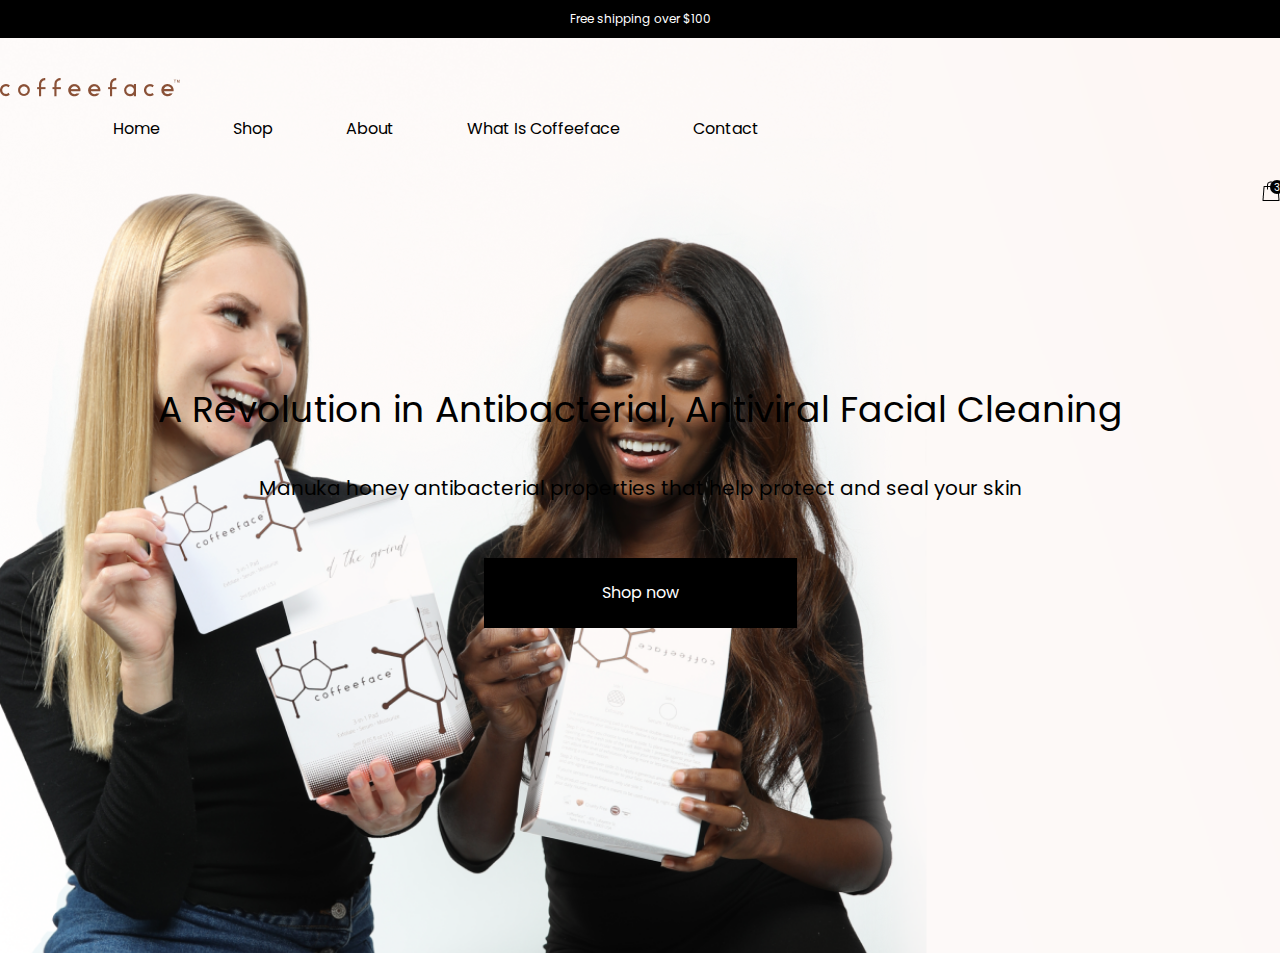
==== index.html @ 2ceeccbe "Updates" ====
<!DOCTYPE html>
<html lang="en">

<head>
  <meta charset="UTF-8">
  <meta name="viewport" content="width=device-width, initial-scale=1.0">
  <title>Title</title>
  <link href="https://cdn.jsdelivr.net/npm/bootstrap@5.0.1/dist/css/bootstrap.min.css" rel="stylesheet"
    integrity="sha384-+0n0xVW2eSR5OomGNYDnhzAbDsOXxcvSN1TPprVMTNDbiYZCxYbOOl7+AMvyTG2x" crossorigin="anonymous">
  <link rel="stylesheet" href="./styles/main.css">
</head>

<body>
  <header class="header">
    <div class="container">
      <div class="row">
        <div class="col-12">
          <p>Free shipping over $100</p>
        </div>
      </div>
    </div>
  </header>
  <section class="main-content">
    <div class="container">
      <div class="row">
        <div class="main-content__logo col-3">
          <a href="#">
            <img src="./images/coffee-face-logo.png" alt="coffe-face-logo">
          </a>
        </div>
        <div class="col-7">
          <ul class="main-content__nav nav">
            <li class="nav__item">
              <a class="nav__link" href="#">Home</a>
            </li>
            <li class="nav__item">
              <a class="nav__link" href="#">Shop</a>
            </li>
            <li class="nav__item">
              <a class="nav__link" href="#">About</a>
            </li>
            <li class="nav__item">
              <a class="nav__link" href="#">What is Coffeeface</a>
            </li>
            <li class="nav__item">
              <a class="nav__link" href="#">Contact</a>
            </li>
          </ul>
        </div>
        <div class="col-2 main-content__cart">
          <a href="#">
            <img src="./images/cart.png" alt="cart-icon">
            <div class="main-content__cart--item">
              <span>3</span>
            </div>
          </a>
        </div>
      </div>
      <div class="row">
        <div class="col-7 main-content__img">
        </div>
        <div class="col-5 main-content__info">
          <h1 class="main-content__header">A Revolution in Antibacterial,
            Antiviral Facial Cleaning</h1>
          <p class="main-content__desc">Manuka honey antibacterial properties that help protect and seal your skin</p>
          <button class="main-content__button">Shop now</button>
        </div>
      </div>
    </div>
  </section>
  <script src="https://code.jquery.com/jquery-3.3.1.slim.min.js"
    integrity="sha384-q8i/X+965DzO0rT7abK41JStQIAqVgRVzpbzo5smXKp4YfRvH+8abtTE1Pi6jizo" crossorigin="anonymous">
    </script>
  <script src="https://cdn.jsdelivr.net/npm/@popperjs/core@2.9.2/dist/umd/popper.min.js"
    integrity="sha384-IQsoLXl5PILFhosVNubq5LC7Qb9DXgDA9i+tQ8Zj3iwWAwPtgFTxbJ8NT4GN1R8p" crossorigin="anonymous">
    </script>
  <script src="https://cdn.jsdelivr.net/npm/bootstrap@5.0.1/dist/js/bootstrap.min.js"
    integrity="sha384-Atwg2Pkwv9vp0ygtn1JAojH0nYbwNJLPhwyoVbhoPwBhjQPR5VtM2+xf0Uwh9KtT" crossorigin="anonymous">
    </script>
  <script type="text/javascript" src="scripts/main.js"></script>
</body>

</html>
---- styles/main.css ----
h1 {
  font-family: "Roboto", sans-serif;
  font-weight: 400; }

@font-face {
  font-family: "Poppins";
  src: url("../fonts/poppins-regular.woff") format("woff");
  font-style: normal;
  font-weight: normal; }

.main-content {
  background: url(../images/main-content-bg.png) no-repeat;
  background-size: cover;
  padding-top: 40px;
  padding-bottom: 325px; }
  .main-content__cart {
    display: -webkit-box;
    display: -ms-flexbox;
    display: flex;
    -webkit-box-pack: end;
        -ms-flex-pack: end;
            justify-content: flex-end; }
  .main-content__cart a {
    text-decoration: none;
    position: relative; }
  .main-content__cart--item {
    background: #000;
    width: 14px;
    height: 14px;
    border-radius: 50%;
    display: -webkit-box;
    display: -ms-flexbox;
    display: flex;
    -webkit-box-pack: center;
        -ms-flex-pack: center;
            justify-content: center;
    -webkit-box-align: center;
        -ms-flex-align: center;
            align-items: center;
    position: absolute;
    top: -1px;
    left: 8px; }
  .main-content__cart--item span {
    font-family: Poppins, sans-serif;
    font-size: 10px;
    line-height: 15px;
    text-align: center;
    color: #fff; }
  .main-content__info {
    display: -webkit-box;
    display: -ms-flexbox;
    display: flex;
    -webkit-box-orient: vertical;
    -webkit-box-direction: normal;
        -ms-flex-direction: column;
            flex-direction: column;
    -webkit-box-pack: center;
        -ms-flex-pack: center;
            justify-content: center;
    -webkit-box-align: center;
        -ms-flex-align: center;
            align-items: center; }
  .main-content__header {
    font-family: Poppins, sans-serif;
    font-weight: 300;
    font-size: 36px;
    line-height: 140%;
    text-align: center;
    margin-top: 180px; }
  .main-content__desc {
    font-family: Poppins, sans-serif;
    font-size: 20px;
    line-height: 30px;
    text-align: center;
    color: #000;
    margin-top: 13px; }
  .main-content__button {
    background: #000;
    padding: 23px 118px;
    border: none;
    font-family: Poppins, sans-serif;
    font-size: 16px;
    line-height: 24px;
    text-align: center;
    color: #fff;
    margin-top: 35px; }

.nav {
  list-style: none;
  display: -webkit-box;
  display: -ms-flexbox;
  display: flex;
  margin-bottom: 40px; }
  .nav__item {
    margin-left: 73px; }
  .nav__link {
    font-family: Poppins, sans-serif;
    font-size: 16px;
    line-height: 24px;
    text-align: center;
    text-transform: capitalize;
    color: #000;
    text-decoration: none;
    -webkit-transition: 0.5s;
    transition: 0.5s; }
  .nav__link:hover {
    color: #8a5137; }

body {
  padding: 0;
  margin: 0; }

.header {
  background: #000;
  padding: 10px; }

.header p {
  font-family: Poppins, sans-serif;
  font-weight: 300;
  font-size: 12px;
  line-height: 18px;
  text-align: center;
  color: #fff;
  margin: 0; }

/*# sourceMappingURL=main.css.map */
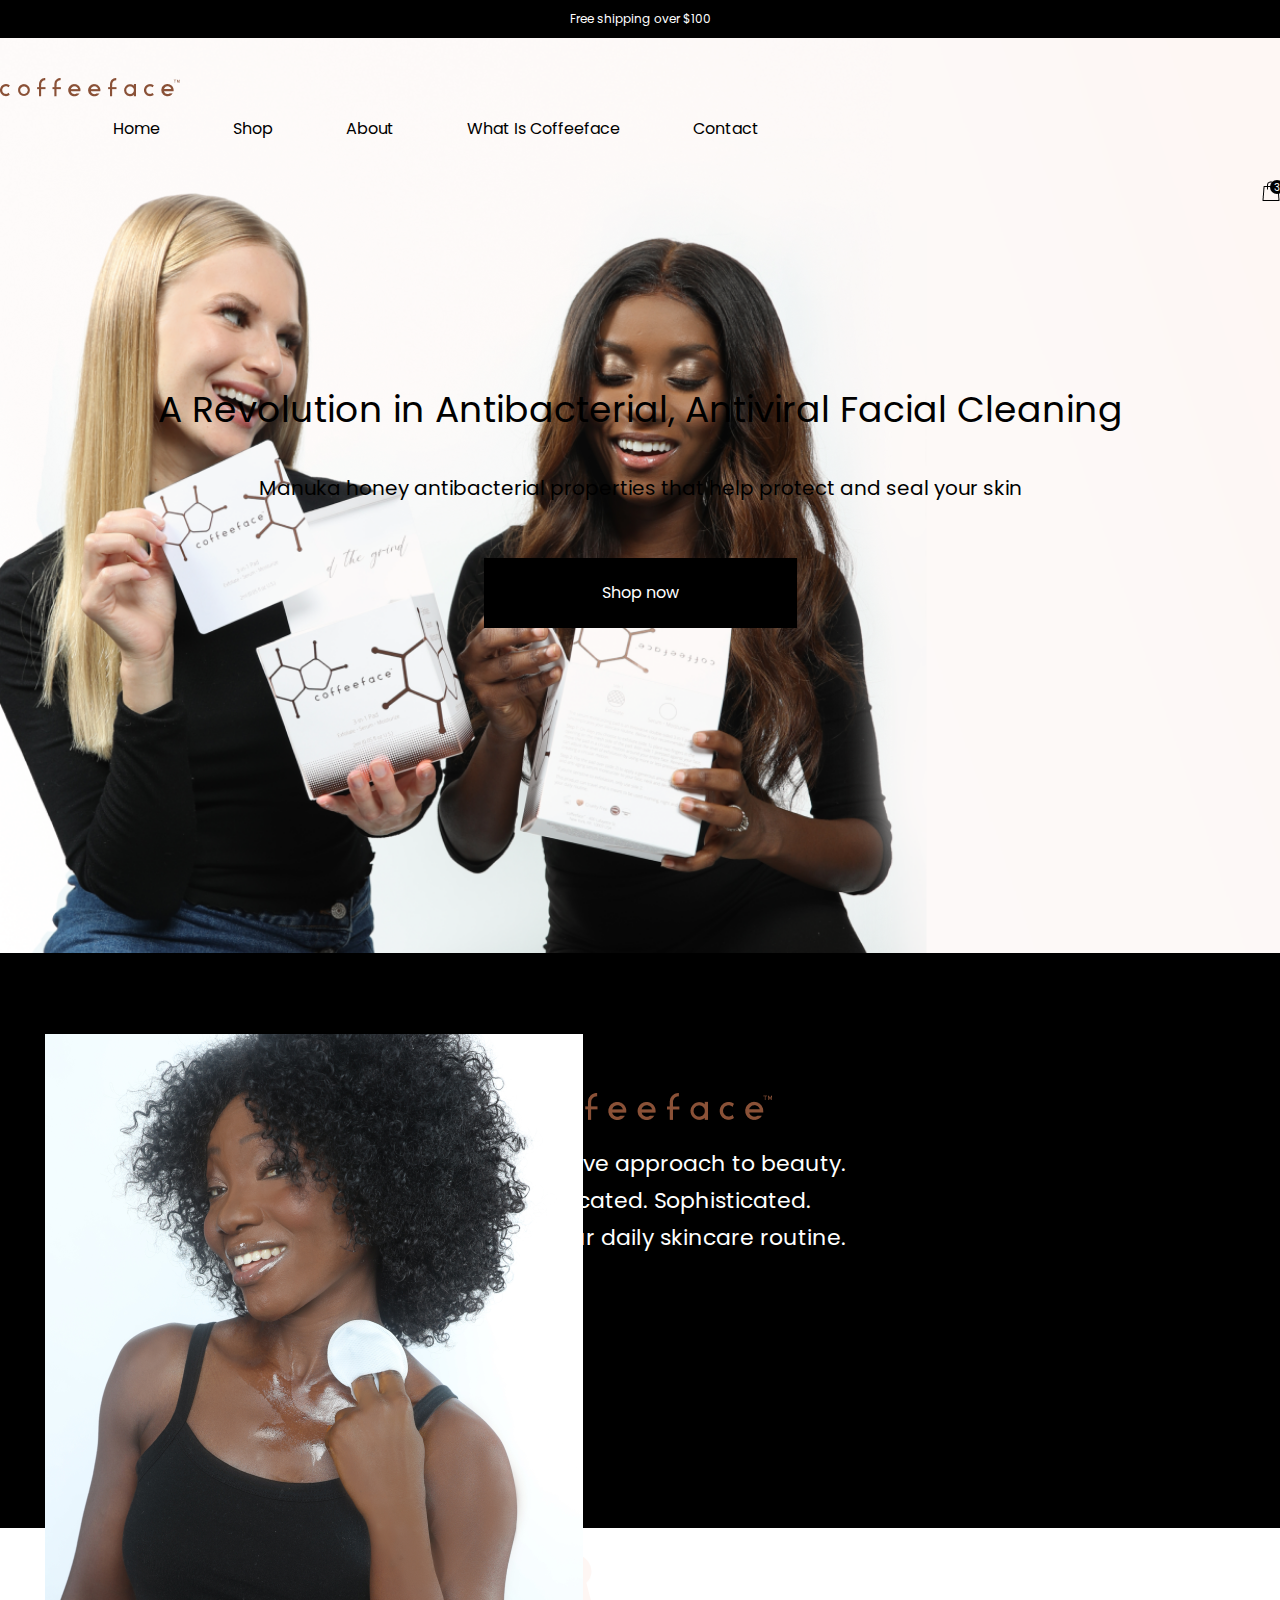
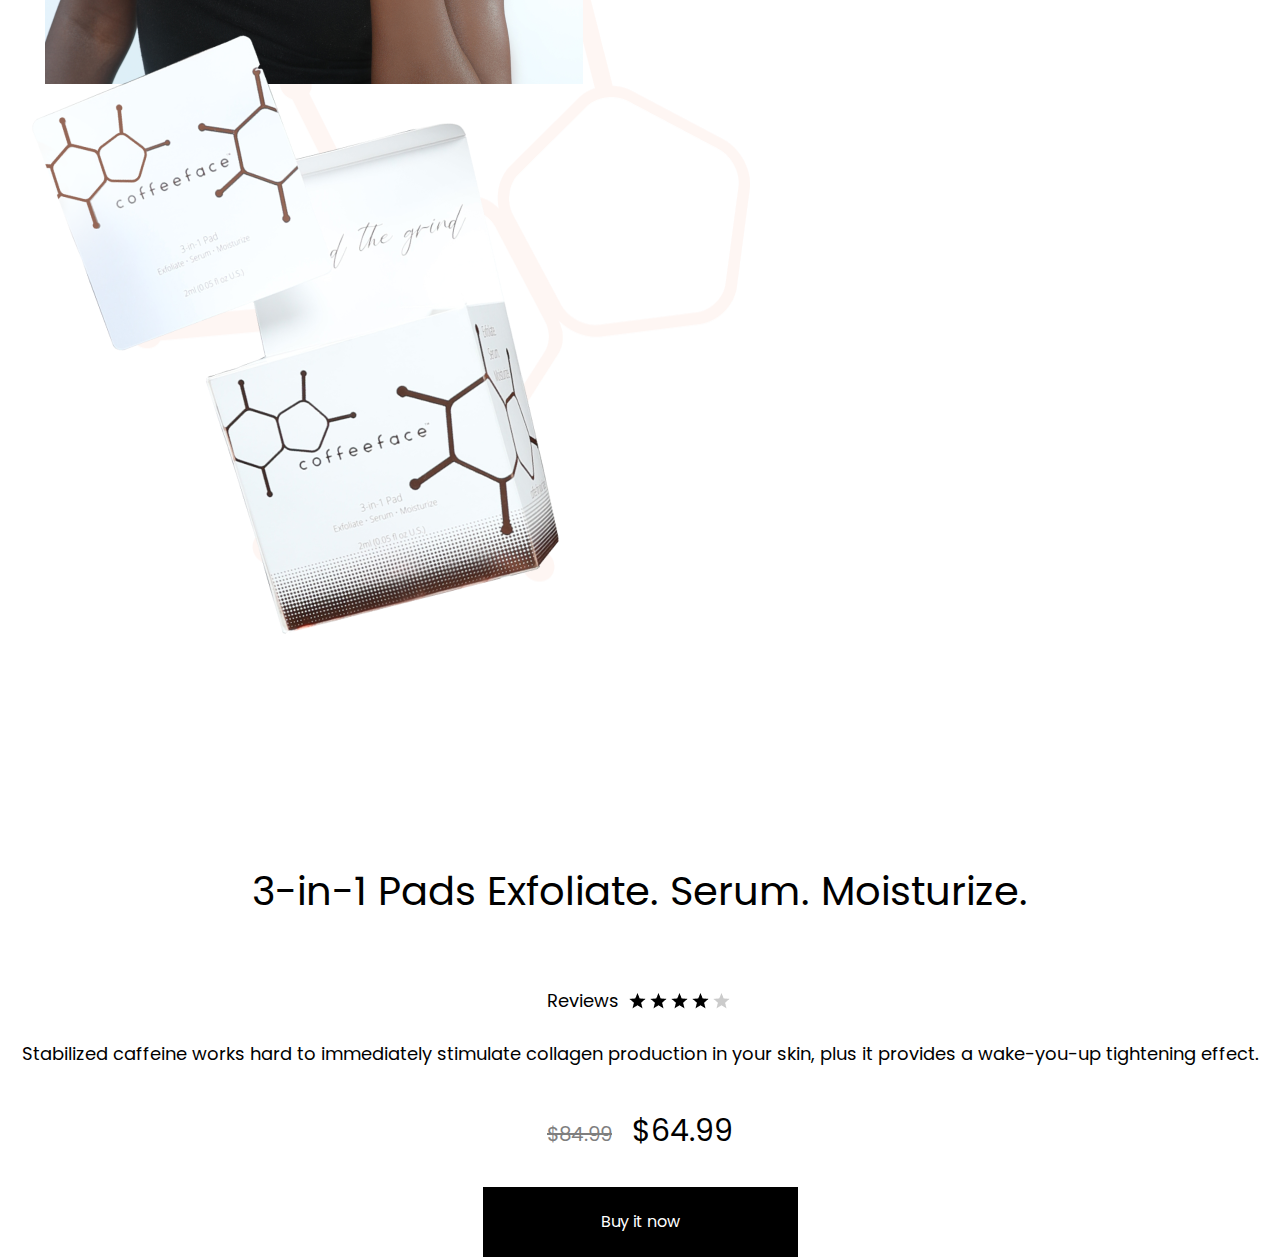
==== commit 7ea03881: "Updates" ====
--- a/index.html
+++ b/index.html
@@ -4,7 +4,7 @@
 <head>
   <meta charset="UTF-8">
   <meta name="viewport" content="width=device-width, initial-scale=1.0">
-  <title>Title</title>
+  <title>Coffee face</title>
   <link href="https://cdn.jsdelivr.net/npm/bootstrap@5.0.1/dist/css/bootstrap.min.css" rel="stylesheet"
     integrity="sha384-+0n0xVW2eSR5OomGNYDnhzAbDsOXxcvSN1TPprVMTNDbiYZCxYbOOl7+AMvyTG2x" crossorigin="anonymous">
   <link rel="stylesheet" href="./styles/main.css">
@@ -28,7 +28,7 @@
             <img src="./images/coffee-face-logo.png" alt="coffe-face-logo">
           </a>
         </div>
-        <div class="col-7">
+        <div class="col-7 main-content__nav-col">
           <ul class="main-content__nav nav">
             <li class="nav__item">
               <a class="nav__link" href="#">Home</a>
@@ -68,6 +68,65 @@
       </div>
     </div>
   </section>
+  <section class="description">
+    <div class="container">
+      <div class="row">
+        <div class="col description__info">
+          <img src="./images/coffee-face-logo-desc.png" alt="coffee-face-logo">
+          <p class="description__text">is an innovative approach to beauty. <br>
+            Uncomplicated. Sophisticated. <br>
+            Declutter your daily skincare routine.
+          </p>
+        </div>
+        <div class="col">
+          <img
+          class="description__img"
+          src="./images/desc-img.png"
+          alt="woman-photo">
+        </div>
+      </div>
+    </div>
+  </section>
+  <section class="product">
+    <div class="container">
+      <div class="row">
+        <div class="col product__img">
+          <img src="images/product-img.png" alt="product-img">
+
+        </div>
+        <div class="col product__info">
+          <h2 class="product__header">3-in-1 Pads Exfoliate. Serum. Moisturize.</h2>
+          <div class="product__review">
+            <span class="product__review--text">Reviews</span>
+            <img
+            class="product__review--star"
+            src="./images/star-active.png"
+            alt="star-active">
+            <img
+            class="product__review--star"
+            src="./images/star-active.png"
+            alt="star-active">
+            <img
+            class="product__review--star"
+            src="./images/star-active.png"
+            alt="star-active">
+            <img
+            class="product__review--star"
+            src="./images/star-active.png"
+            alt="star-active">
+            <img
+            class="product__review--star"
+            src="./images/star-non-active.png"
+            alt="star-not-active">
+          </div>
+          <p class="product__text">Stabilized caffeine works hard to immediately stimulate collagen production in your skin, plus it provides
+            a wake-you-up tightening effect.</p>
+          <p class="product__price"><span class="product__old-price">$84.99</span>$64.99</p>
+          <button class="product__button">Buy it now</button>
+        </div>
+      </div>
+    </div>
+  </section>
   <script src="https://code.jquery.com/jquery-3.3.1.slim.min.js"
     integrity="sha384-q8i/X+965DzO0rT7abK41JStQIAqVgRVzpbzo5smXKp4YfRvH+8abtTE1Pi6jizo" crossorigin="anonymous">
     </script>
--- a/styles/main.css
+++ b/styles/main.css
@@ -84,6 +84,9 @@
     text-align: center;
     color: #fff;
     margin-top: 35px; }
+  @media screen and (max-width: 375px) {
+    .main-content__nav-col {
+      display: none; } }
 
 .nav {
   list-style: none;
@@ -106,6 +109,114 @@
   .nav__link:hover {
     color: #8a5137; }
 
+.description {
+  background: #000;
+  padding-top: 140px;
+  height: 435px; }
+  .description__info {
+    display: -webkit-box;
+    display: -ms-flexbox;
+    display: flex;
+    -webkit-box-orient: vertical;
+    -webkit-box-direction: normal;
+        -ms-flex-direction: column;
+            flex-direction: column;
+    -webkit-box-align: center;
+        -ms-flex-align: center;
+            align-items: center; }
+  .description__text {
+    font-family: Poppins, sans-serif;
+    font-weight: 300;
+    font-size: 22px;
+    line-height: 170%;
+    text-align: center;
+    color: #fff;
+    margin-top: 25px; }
+  .description__img {
+    position: relative;
+    top: -245px;
+    left: 45px; }
+
+.product {
+  background: #fff; }
+  .product__img {
+    background: url(../images/vector.png) no-repeat;
+    background-position: 20% -30%; }
+  .product__img img {
+    position: relative;
+    left: -45px;
+    top: 40px; }
+  .product__info {
+    display: -webkit-box;
+    display: -ms-flexbox;
+    display: flex;
+    -webkit-box-orient: vertical;
+    -webkit-box-direction: normal;
+        -ms-flex-direction: column;
+            flex-direction: column;
+    -webkit-box-pack: center;
+        -ms-flex-pack: center;
+            justify-content: center;
+    -webkit-box-align: center;
+        -ms-flex-align: center;
+            align-items: center; }
+  .product__header {
+    font-family: Poppins, sans-serif;
+    font-weight: 200;
+    font-size: 40px;
+    line-height: 130%;
+    text-align: center;
+    color: #000;
+    margin-top: 206px; }
+  .product__review {
+    display: -webkit-box;
+    display: -ms-flexbox;
+    display: flex;
+    -webkit-box-align: center;
+        -ms-flex-align: center;
+            align-items: center;
+    margin-top: 40px; }
+  .product__review--text {
+    font-family: Poppins, sans-serif;
+    font-weight: 300;
+    font-size: 18px;
+    line-height: 125.5%;
+    color: #000;
+    margin-right: 10px; }
+  .product__review--star {
+    margin-right: 4px; }
+  .product__text {
+    font-family: Poppins, sans-serif;
+    font-weight: 300;
+    font-size: 18px;
+    line-height: 170%;
+    text-align: center;
+    color: #000;
+    margin-top: 27px; }
+  .product__price {
+    font-family: Poppins, sans-serif;
+    font-style: normal;
+    font-weight: 200;
+    font-size: 30px;
+    line-height: 150%;
+    text-align: center;
+    color: #000;
+    margin-top: 20px; }
+  .product__old-price {
+    font-size: 20px;
+    opacity: 0.5;
+    margin-right: 20px;
+    text-decoration: line-through; }
+  .product__button {
+    background: #000;
+    padding: 23px 118px;
+    border: none;
+    font-family: Poppins, sans-serif;
+    font-size: 16px;
+    line-height: 24px;
+    text-align: center;
+    color: #fff; }
+
 body {
   padding: 0;
   margin: 0; }
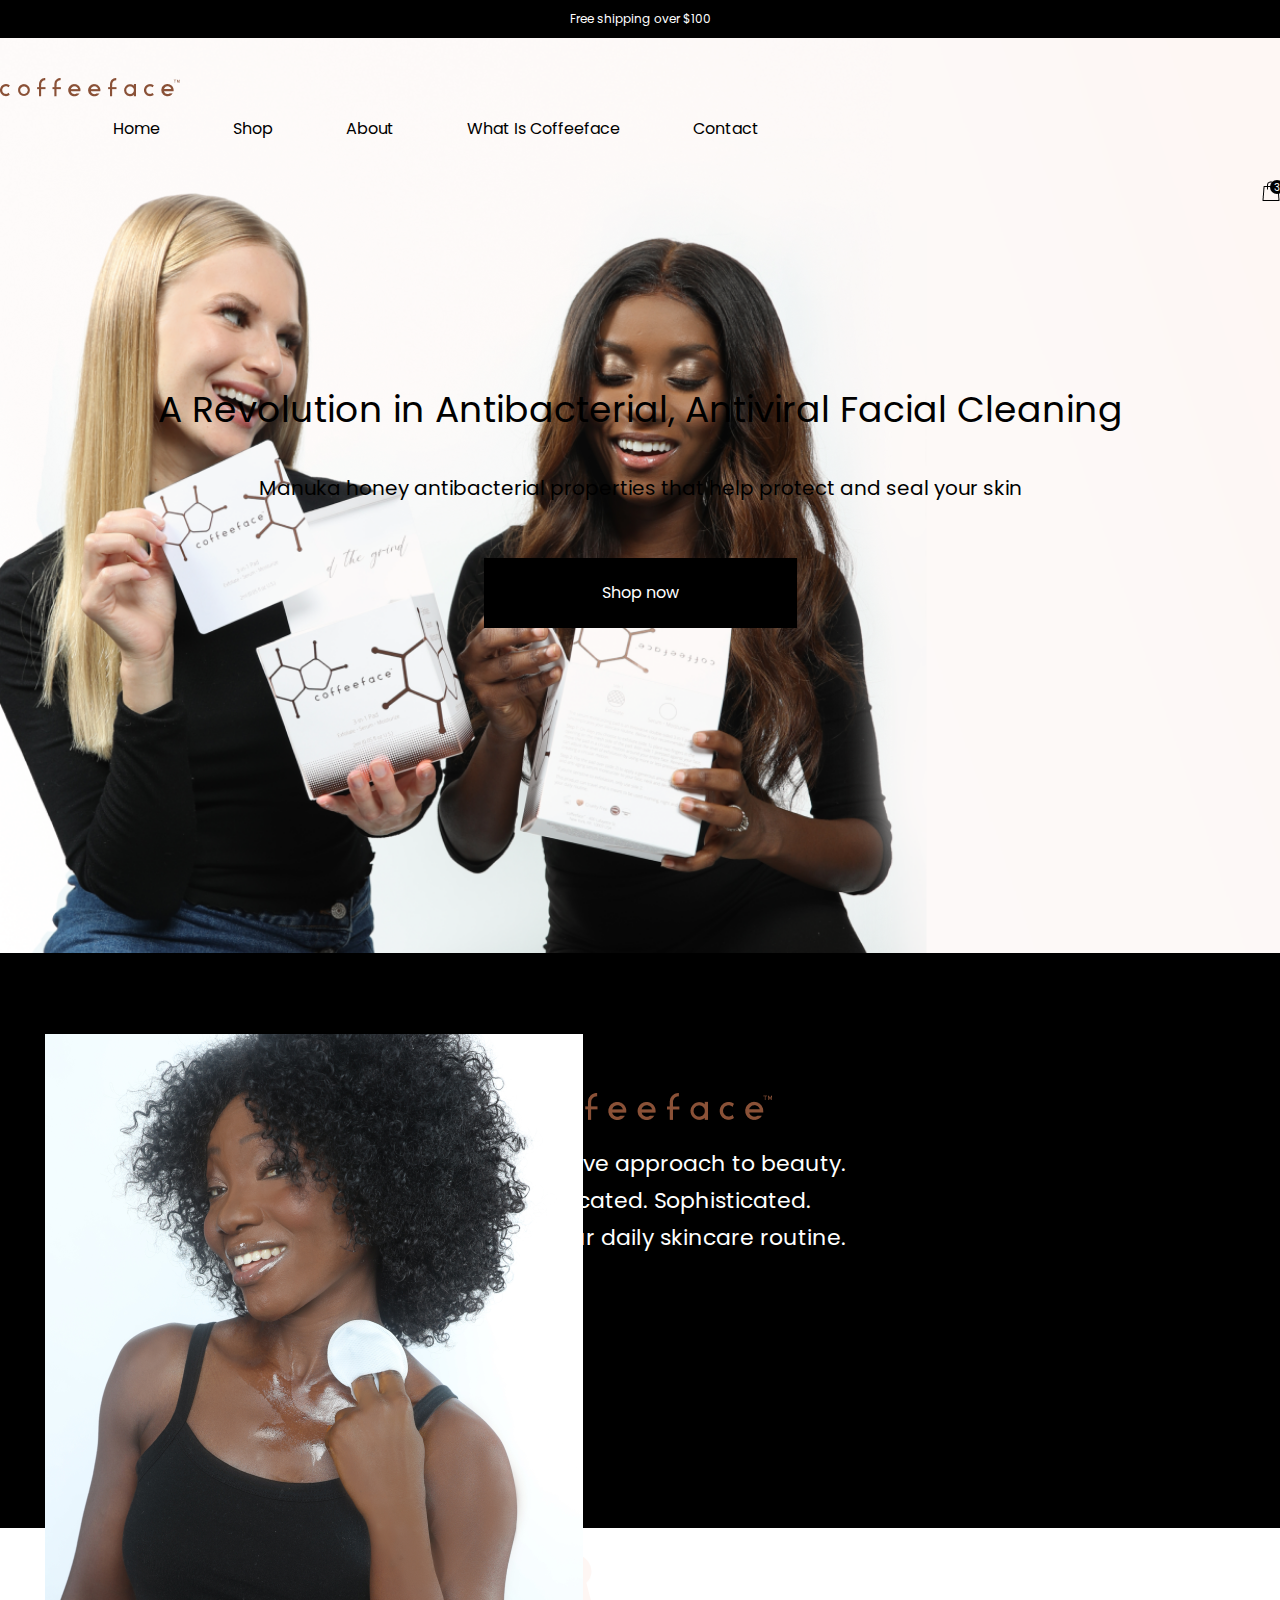
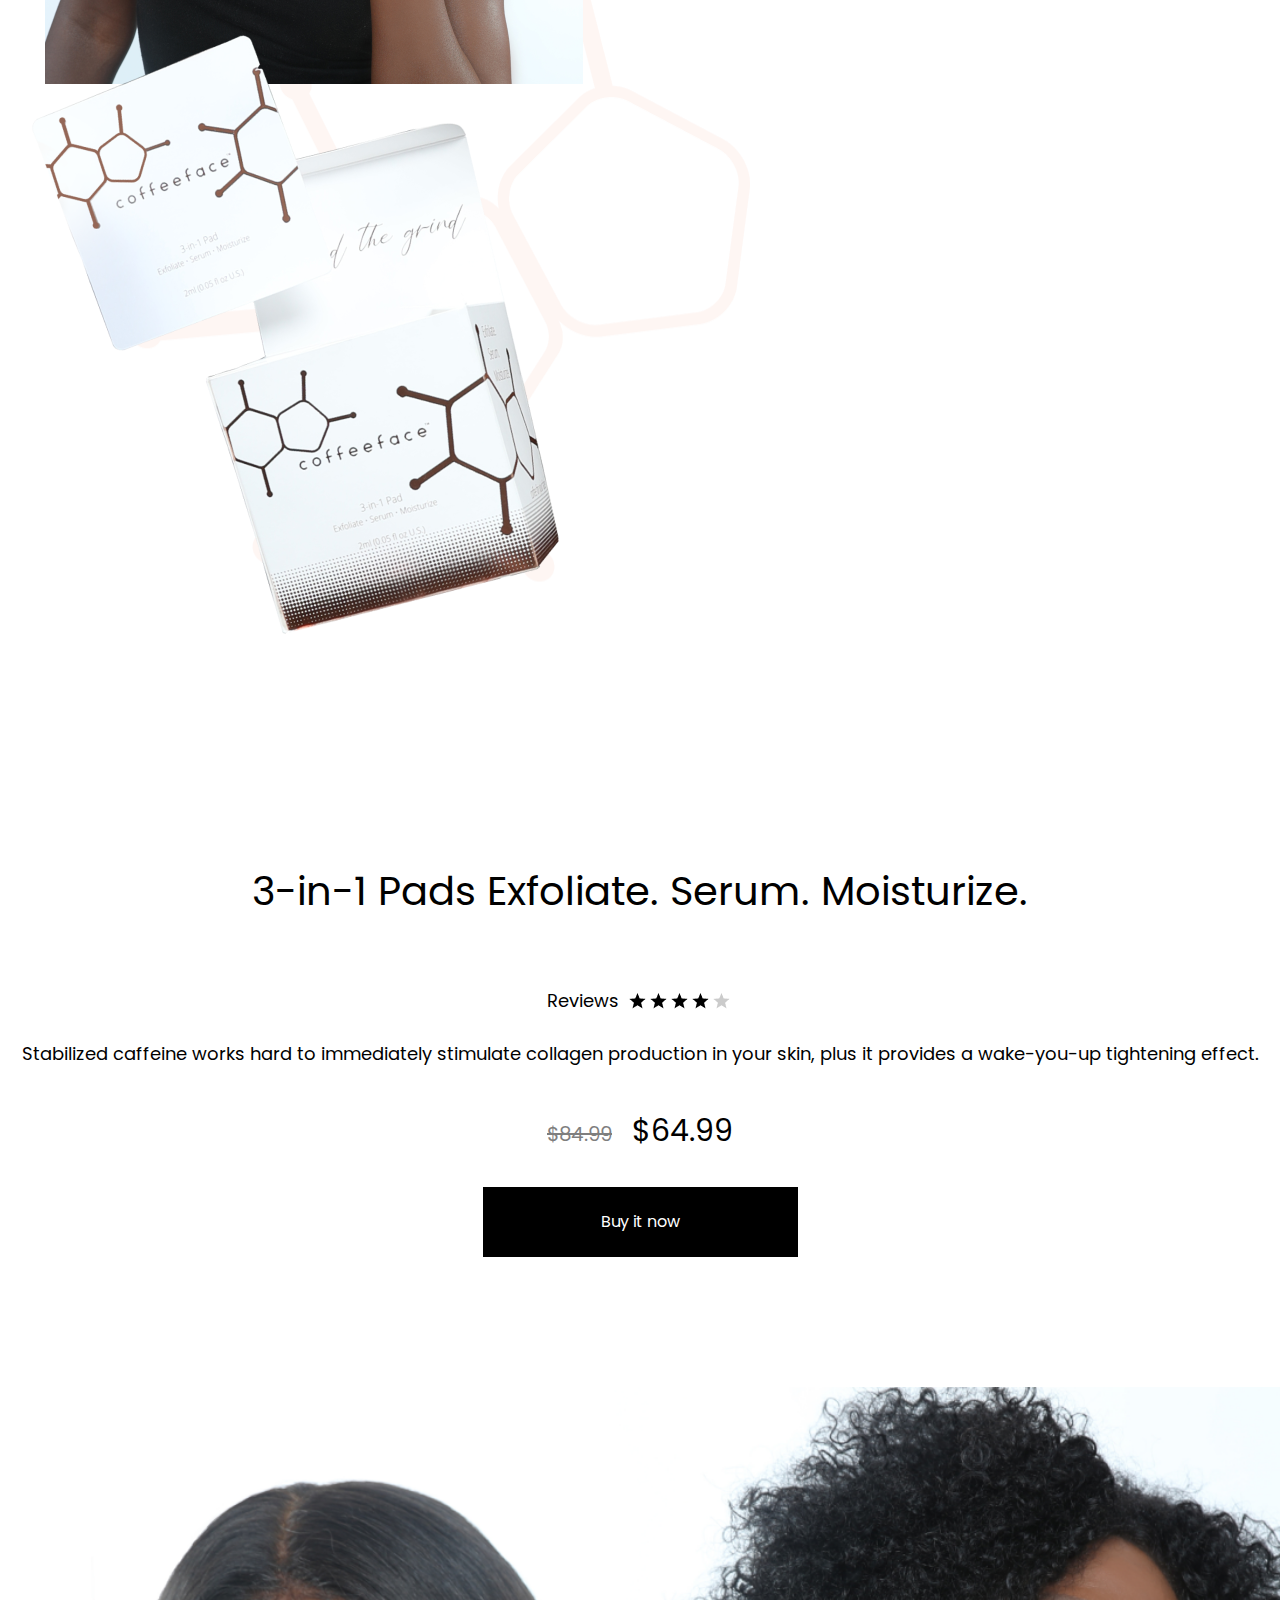
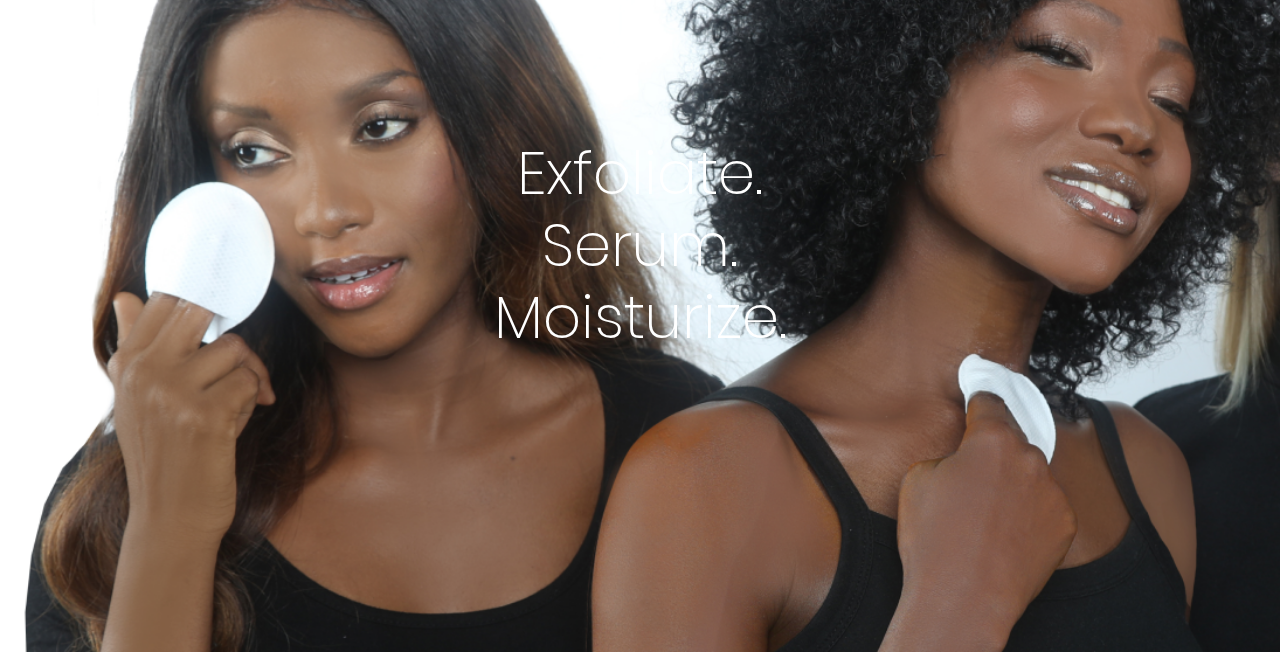
==== commit f385fcac: "Updates" ====
--- a/index.html
+++ b/index.html
@@ -127,6 +127,15 @@
       </div>
     </div>
   </section>
+  <section class="promo">
+    <div class="container">
+      <div class="row">
+        <div class="col-12">
+          <h2 class="promo__text">Exfoliate.<br>Serum.<br>Moisturize.</h2>
+        </div>
+      </div>
+    </div>
+  </section>
   <script src="https://code.jquery.com/jquery-3.3.1.slim.min.js"
     integrity="sha384-q8i/X+965DzO0rT7abK41JStQIAqVgRVzpbzo5smXKp4YfRvH+8abtTE1Pi6jizo" crossorigin="anonymous">
     </script>
--- a/styles/main.css
+++ b/styles/main.css
@@ -7,6 +7,12 @@
   src: url("../fonts/poppins-regular.woff") format("woff");
   font-style: normal;
   font-weight: normal; }
+
+@font-face {
+  font-family: "Poppins Light";
+  src: url("../fonts/Poppins-ExtraLight.woff") format("woff");
+  font-style: normal;
+  font-weight: 200; }
 
 .main-content {
   background: url(../images/main-content-bg.png) no-repeat;
@@ -217,6 +223,20 @@
     text-align: center;
     color: #fff; }
 
+.promo {
+  background: url(../images/promo-img.png) no-repeat;
+  background-size: cover;
+  padding-top: 300px;
+  padding-bottom: 250px;
+  margin-top: 130px; }
+  .promo__text {
+    font-family: Poppins Light, sans-serif;
+    font-weight: 200;
+    font-size: 60px;
+    line-height: 120%;
+    text-align: center;
+    color: #fff; }
+
 body {
   padding: 0;
   margin: 0; }
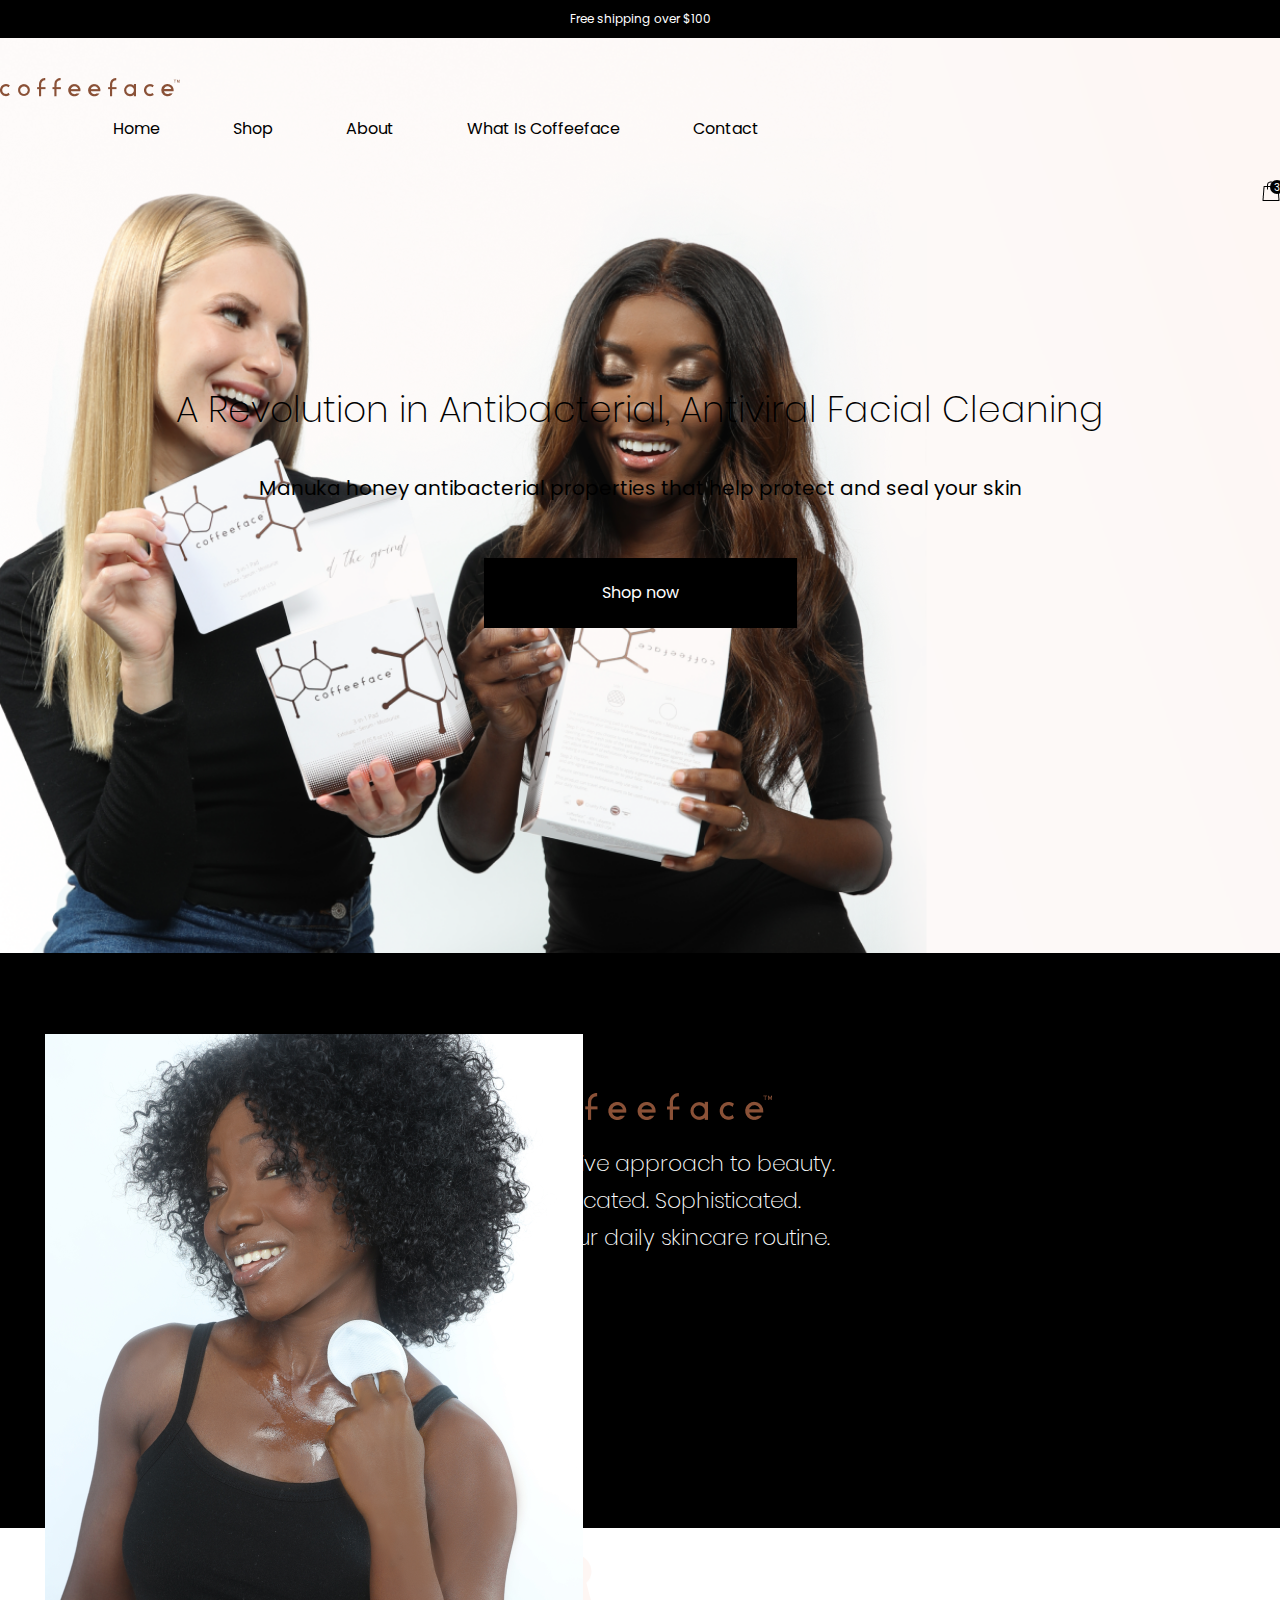
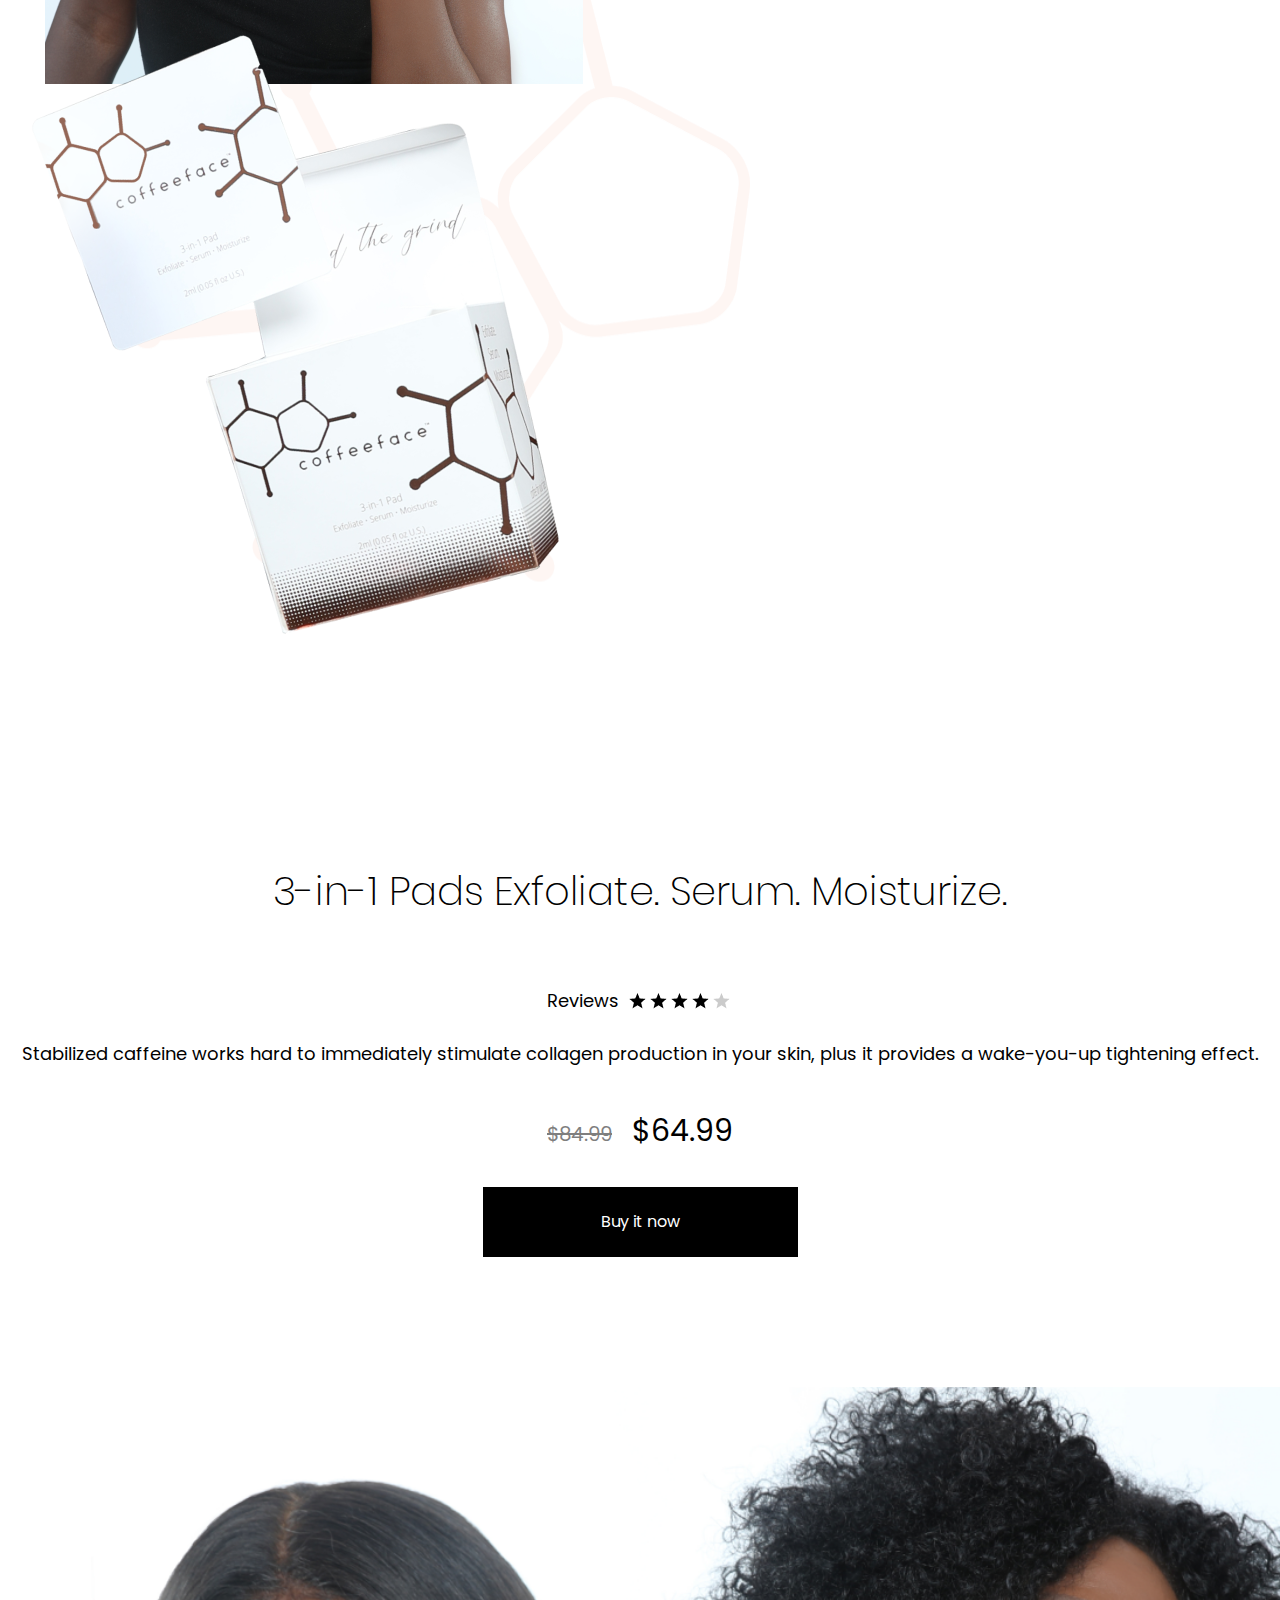
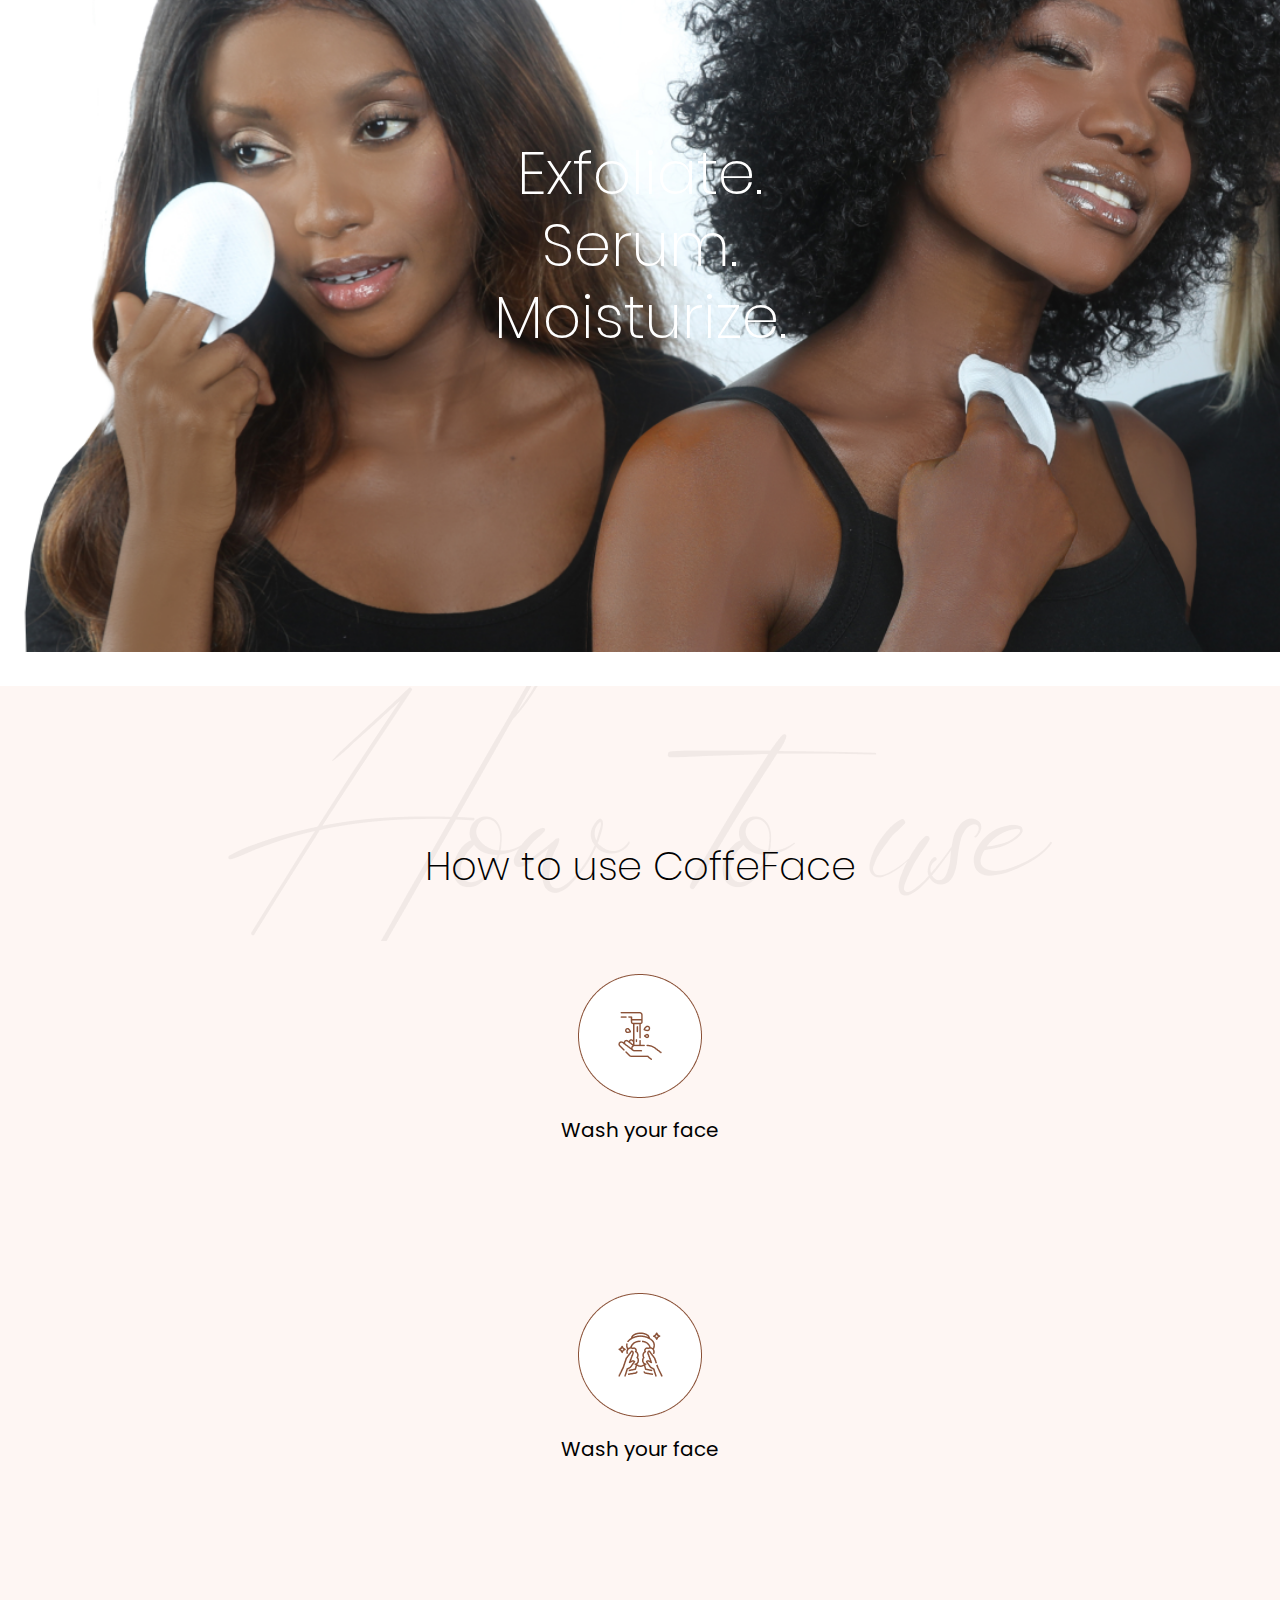
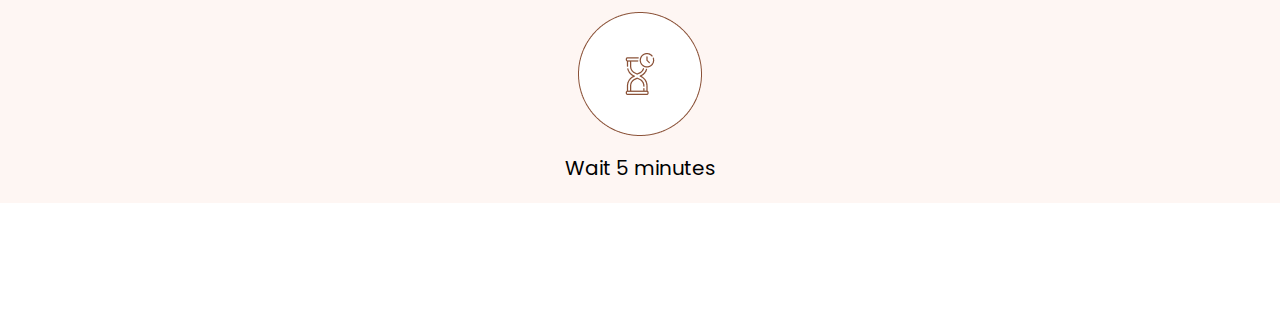
==== commit f1e36bc3: "Updates" ====
--- a/index.html
+++ b/index.html
@@ -136,6 +136,36 @@
       </div>
     </div>
   </section>
+  <section class="how-to-use">
+    <div class="container">
+      <div class="row">
+        <div class="col-12">
+          <h2 class="how-to-use__header">How to use CoffeFace</h2>
+        </div>
+      </div>
+      <div class="row">
+        <div class="col-4 how-to-use__step">
+          <div class="how-to-use__icons">
+            <img src="images/wash.png" alt="wash-icon">
+          </div>
+          <p class="how-to-use__desc">Wash your face</p>
+        </div>
+        <div class="col-4 how-to-use__step">
+          <div class="how-to-use__icons">
+            <img src="images/apply-on-the-skin.png" alt="apply-on-the-skin-icon">
+          </div>
+          <p class="how-to-use__desc">Wash your face</p>
+        </div>
+        <div class="col-4 how-to-use__step">
+          <div class="how-to-use__icons">
+            <img src="images/wait.png" alt="wait-icon">
+          </div>
+          <p class="how-to-use__desc">Wait 5 minutes</p>
+        </div>
+      </div>
+    </div>
+  </section>
+  <section class="testimonials"></section>
   <script src="https://code.jquery.com/jquery-3.3.1.slim.min.js"
     integrity="sha384-q8i/X+965DzO0rT7abK41JStQIAqVgRVzpbzo5smXKp4YfRvH+8abtTE1Pi6jizo" crossorigin="anonymous">
     </script>
--- a/styles/main.css
+++ b/styles/main.css
@@ -67,7 +67,7 @@
         -ms-flex-align: center;
             align-items: center; }
   .main-content__header {
-    font-family: Poppins, sans-serif;
+    font-family: Poppins Light, sans-serif;
     font-weight: 300;
     font-size: 36px;
     line-height: 140%;
@@ -131,7 +131,7 @@
         -ms-flex-align: center;
             align-items: center; }
   .description__text {
-    font-family: Poppins, sans-serif;
+    font-family: Poppins Light, sans-serif;
     font-weight: 300;
     font-size: 22px;
     line-height: 170%;
@@ -167,7 +167,7 @@
         -ms-flex-align: center;
             align-items: center; }
   .product__header {
-    font-family: Poppins, sans-serif;
+    font-family: Poppins Light, sans-serif;
     font-weight: 200;
     font-size: 40px;
     line-height: 130%;
@@ -237,6 +237,58 @@
     text-align: center;
     color: #fff; }
 
+.how-to-use {
+  background: #fef6f3; }
+  .how-to-use__header {
+    font-family: Poppins Light, sans-serif;
+    font-weight: 200;
+    font-size: 40px;
+    line-height: 150%;
+    text-align: center;
+    color: #000;
+    background: url(../images/how-to-use.png) no-repeat;
+    background-position: center;
+    padding-top: 150px;
+    padding-bottom: 45px; }
+  .how-to-use__step {
+    display: -webkit-box;
+    display: -ms-flexbox;
+    display: flex;
+    -webkit-box-orient: vertical;
+    -webkit-box-direction: normal;
+        -ms-flex-direction: column;
+            flex-direction: column;
+    -webkit-box-pack: center;
+        -ms-flex-pack: center;
+            justify-content: center;
+    -webkit-box-align: center;
+        -ms-flex-align: center;
+            align-items: center;
+    margin-bottom: 128px; }
+  .how-to-use__icons {
+    background: url(../images/ellipse.png) no-repeat;
+    width: 124px;
+    height: 124px;
+    display: -webkit-box;
+    display: -ms-flexbox;
+    display: flex;
+    -webkit-box-pack: center;
+        -ms-flex-pack: center;
+            justify-content: center;
+    -webkit-box-align: center;
+        -ms-flex-align: center;
+            align-items: center; }
+  .how-to-use__desc {
+    font-family: Poppins, sans-serif;
+    font-size: 20px;
+    line-height: 150%;
+    text-align: center;
+    color: #000;
+    margin-top: 17px; }
+
+.testimonials {
+  background: #fff; }
+
 body {
   padding: 0;
   margin: 0; }
